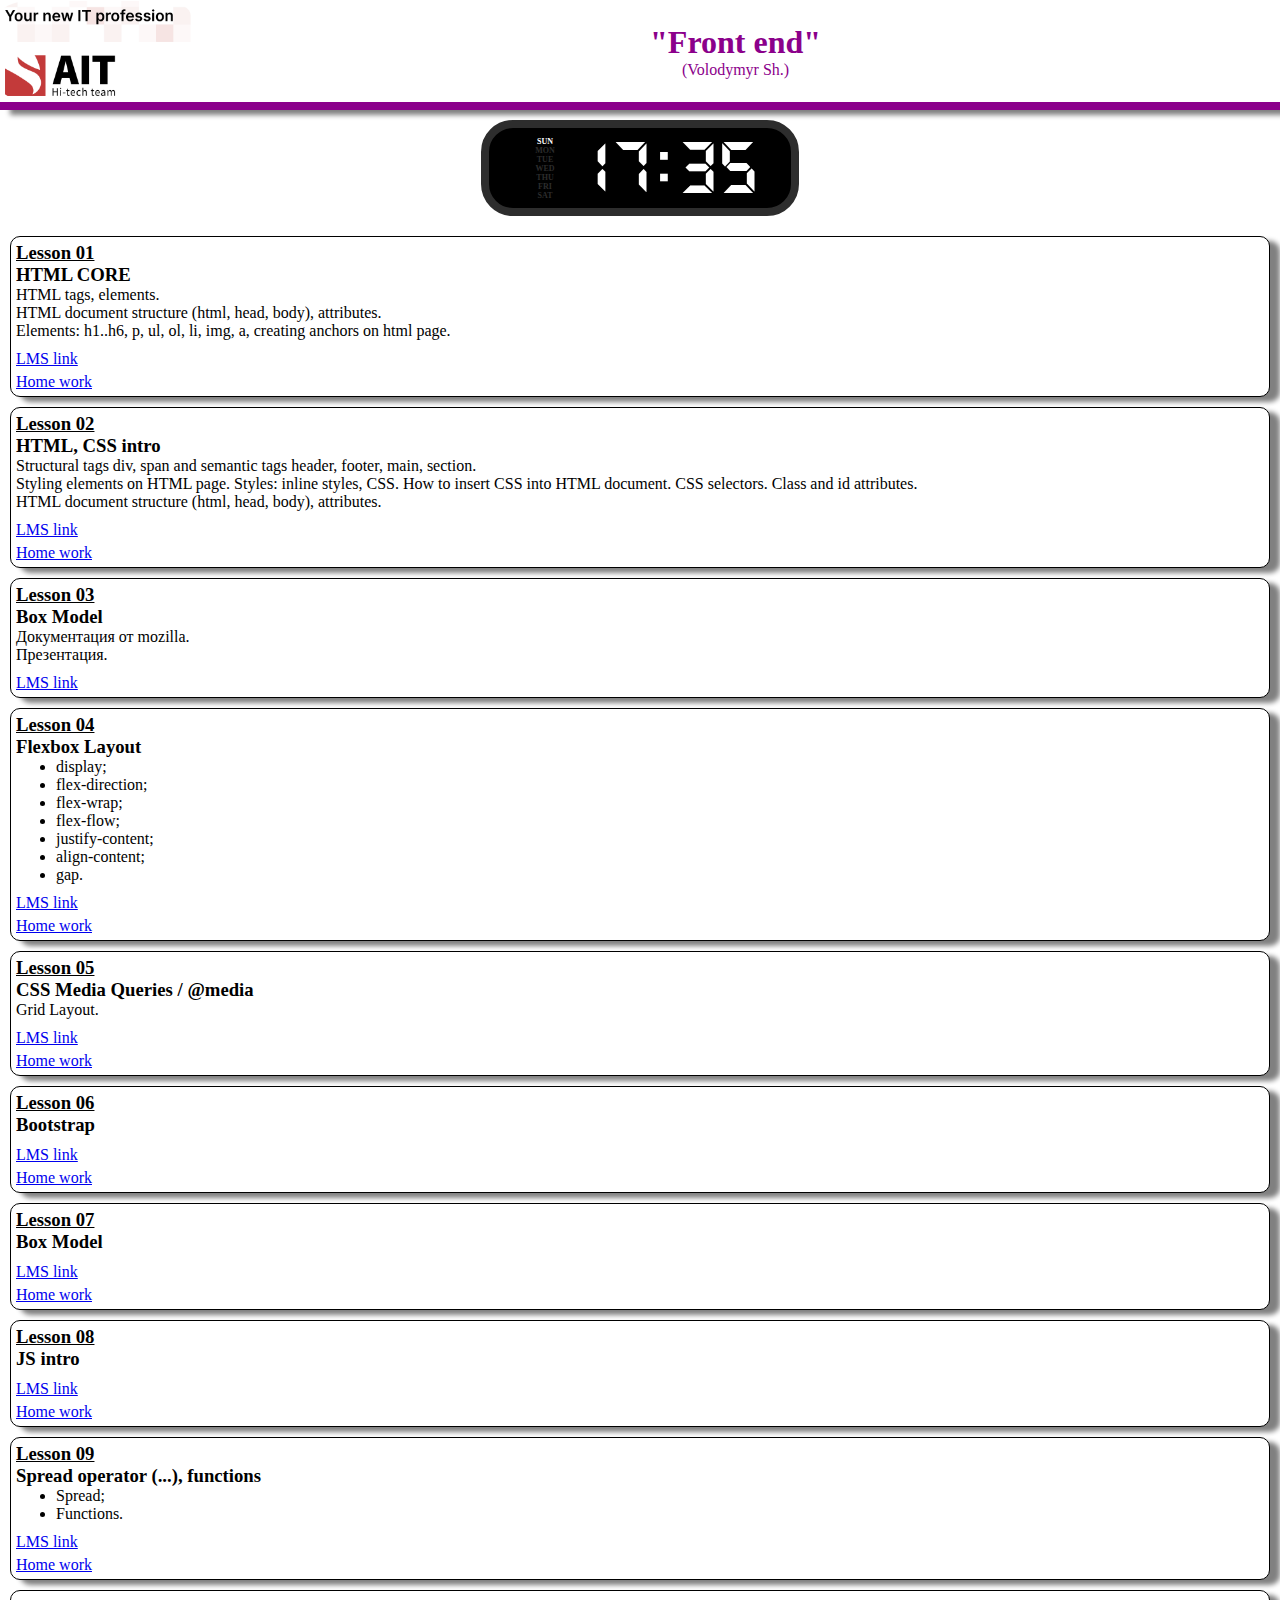
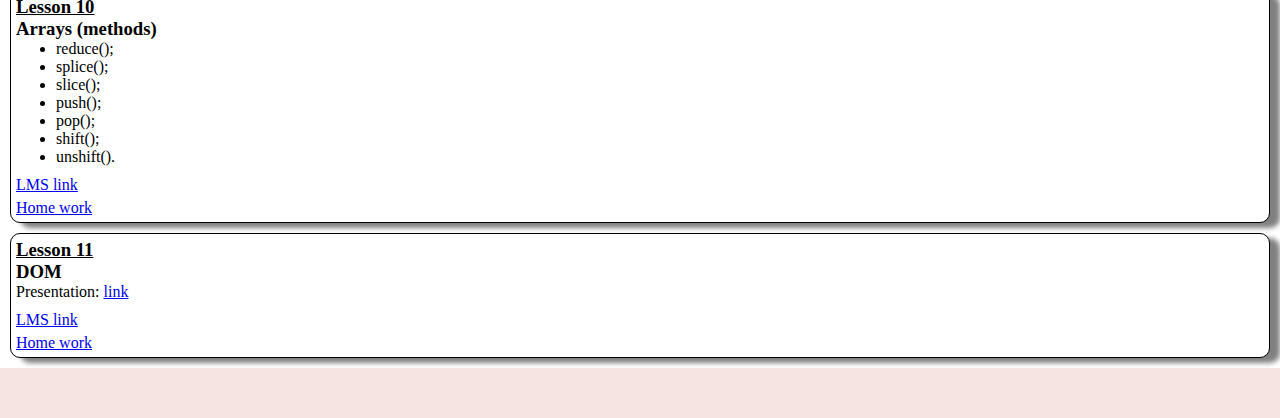
==== index.html @ 3b1a3e3a "add digital clock" ====
<!DOCTYPE html>
<html lang="en">
  <head>
    <meta charset="UTF-8" />
    <meta name="viewport" content="width=device-width, initial-scale=1.0" />
    
    <link href="https://fonts.googleapis.com/icon?family=Material+Icons" rel="stylesheet">

    <script defer src="index.js"></script>
    <link rel="stylesheet" href="style.css" />

    <link rel="icon" href="images/my_logo_circle_favicon.ico" type="image/x-icon">

    <title>Front End</title>
  </head>
  <body>
    <header class="header">
      <img src="images/ait_banner.png" alt="AIT_school_(logo)" class="bannerHeader" />
      <div class="textHeader">
        <h1>"Front end"</h1>
        <p>(Volodymyr Sh.)</p>
      </div>

      <!-- <div class="square"></div> -->

      <!-- <div class="container">
        <input placeholder="Search">
        <button>
          <i class="material-icons">search</i>
        </button>
      </div> -->


    </header>
    <!-- Digital Clock v3 -->
    <div class="digital-clock">
      <div class="week">
        <div class="active">SUN</div>
        <div>MON</div>
        <div>TUE</div>
        <div>WED</div>
        <div>THU</div>
        <div>FRI</div>
        <div>SAT</div>
      </div>
      <div class="time">
        <div class="hour">12</div>
        <div class="dot">:</div>
        <div class="min">05</div>
      </div>
    </div>
    <!--END: Digital Clock v3  -->

    <main class="main">

      <div class="lesson">
        <h3 class="label">Lesson 01</h3>
        <h3 class="title">HTML CORE</h3>
        <p class="theory">
          HTML tags, elements. <br />
          HTML document structure (html, head, body), attributes. <br />
          Elements: h1..h6, p, ul, ol, li, img, a, creating anchors on html
          page.
        </p>

        <div class="links">
          <a
            href="https://lms.ait-tr.de/#/group/cohort35/module/front_end/lesson/lesson_01"
            target="_blank"
            class="lms"
            >LMS link</a
          >
          <a href="home_work_01/resume.html"
          target="_blank" 
          class="homeWork">Home work</a>
        </div>
      </div>

      <div class="lesson">
        <h3 class="label">Lesson 02</h3>
        <h3 class="title">HTML, CSS intro</h3>
        <p class="theory">
            Structural tags div, span and semantic tags header, footer, main, section. <br />
            Styling elements on HTML page. Styles: inline styles, CSS. How to insert CSS into HTML document. CSS selectors. Class and id attributes. <br>
            HTML document structure (html, head, body), attributes.
        </p>

        <div class="links">
          <a
            href="https://lms.ait-tr.de/#/group/cohort35/module/front_end/lesson/lesson_02"
            target="_blank"
            class="lms"
            >LMS link</a
          >
          <a href="home_work_02/index.html"
          target="_blank" 
          class="homeWork">Home work</a>
        </div>
      </div>


      <div class="lesson">
        <h3 class="label">Lesson 03</h3>
        <h3 class="title">Box Model</h3>
        <p class="theory">
            Документация от mozilla. <br>
            Презентация.
        </p>

        <div class="links">
          <a
            href="https://lms.ait-tr.de/#/group/cohort35/module/front_end/lesson/lesson_03"
            target="_blank"
            class="lms"
            >LMS link</a
          >
          <!-- <a href=""
          target="_blank" 
          class="homeWork">Home work</a> -->
        </div>
      </div>


      <div class="lesson">
        <h3 class="label">Lesson 04</h3>
        <h3 class="title">Flexbox Layout</h3>
        <p class="theory">
            <ul>
                <li>display;</li>
                <li>flex-direction;</li>
                <li>flex-wrap;</li>
                <li>flex-flow;</li>
                <li>justify-content;</li>
                <li>align-content;</li>
                <li>gap.</li>
            </ul>
        </p>

        <div class="links">
          <a
            href="https://lms.ait-tr.de/#/group/cohort35/module/front_end/lesson/lesson_04"
            target="_blank"
            class="lms"
            >LMS link</a
          >
          <a href="home_work_04/index.html"
          target="_blank" 
          class="homeWork">Home work</a>
        </div>
      </div>

      <div class="lesson">
        <h3 class="label">Lesson 05</h3>
        <h3 class="title">CSS Media Queries / @media</h3>
        <p class="theory">
            Grid Layout.
        </p>

        <div class="links">
          <a
            href="https://lms.ait-tr.de/#/group/cohort35/module/front_end/lesson/lesson_05"
            target="_blank"
            class="lms"
            >LMS link</a
          >
          <a href="home_work_05/index.html"
          target="_blank" 
          class="homeWork">Home work</a>
        </div>
      </div>

      <div class="lesson">
        <h3 class="label">Lesson 06</h3>
        <h3 class="title">Bootstrap</h3>
        <p class="theory">
           
        </p>

        <div class="links">
          <a
            href="https://lms.ait-tr.de/#/group/cohort35/module/front_end/lesson/lesson_06"
            target="_blank"
            class="lms"
            >LMS link</a
          >
          <a href="home_work_06/index.html"
          target="_blank" 
          class="homeWork">Home work</a>
        </div>
      </div>

      <div class="lesson">
        <h3 class="label">Lesson 07</h3>
        <h3 class="title">Box Model</h3>
        <p class="theory">
           
        </p>

        <div class="links">
          <a
            href="https://lms.ait-tr.de/#/group/cohort35/module/front_end/lesson/lesson_07"
            target="_blank"
            class="lms"
            >LMS link</a
          >
          <a href="home_work_07/index.html"
          target="_blank" 
          class="homeWork">Home work</a>
        </div>
      </div>

      <div class="lesson">
        <h3 class="label">Lesson 08</h3>
        <h3 class="title">JS intro</h3>
        <p class="theory">
           
        </p>

        <div class="links">
          <a
            href="https://lms.ait-tr.de/#/group/cohort35/module/front_end/lesson/lesson_08"
            target="_blank"
            class="lms"
            >LMS link</a
          >
          <a href="home_work_08/index.js"
          target="_blank" 
          class="homeWork">Home work</a>
        </div>
      </div>

      <div class="lesson">
        <h3 class="label">Lesson 09</h3>
        <h3 class="title">Spread operator (...), functions</h3>
        <p class="theory">
           <ul>
            <li>Spread;</li>
            <li>Functions.</li>
           </ul>
        </p>

        <div class="links">
          <a
            href="https://lms.ait-tr.de/#/group/cohort35/module/front_end/lesson/lesson_09"
            target="_blank"
            class="lms"
            >LMS link</a
          >
          <a href="home_work_09/index.js"
          target="_blank" 
          class="homeWork">Home work</a>
        </div>
      </div>

      <div class="lesson">
        <h3 class="label">Lesson 10</h3>
        <h3 class="title">Arrays (methods)</h3>
        <p class="theory">
           <ul>
            <li>reduce();</li>
            <li>splice();</li>
            <li>slice();</li>
            <li>push();</li>
            <li>pop();</li>
            <li>shift();</li>
            <li>unshift().</li>
           </ul>
        </p>

        <div class="links">
          <a
            href="https://lms.ait-tr.de/#/group/cohort35/module/front_end/lesson/lesson_10"
            target="_blank"
            class="lms"
            >LMS link</a
          >
          <a href="home_work_10/index.js"
          target="_blank" 
          class="homeWork">Home work</a>
        </div>
      </div>

      <div class="lesson">
        <h3 class="label">Lesson 11</h3>
        <h3 class="title">DOM</h3>
        <p class="theory">
          Presentation: <a href="https://github.com/ait-tr/cohort24/blob/main/front_end/lesson_07/js-dom.pdf" target="_blank">link</a> 
        </p>

        <div class="links">
          <a
            href="https://lms.ait-tr.de/#/lessons/group/cohort35/module/front_end/lesson/lesson_11"
            target="_blank"
            class="lms"
            >LMS link</a
          >
          <a href="home_work_11/index.html"
          target="_blank" 
          class="homeWork">Home work</a>
        </div>
      </div>


    </main>



    <footer class="footer"></footer>
  </body>
</html>
---- style.css ----
* {
  margin: 0px;
  box-sizing: border-box;
}

body {
  display: flex;
  flex-direction: column;
  min-height: 100vh;
}

.header {
  width: 100%;
  height: 110px;
  border-bottom: 0.5rem solid #8b008b;

  display: flex;
  align-items: center;

  box-shadow: 10px 5px 5px gray;
}

.bannerHeader {
  height: 100px;
  border-radius: 15%;
}

.textHeader {
  color: #8b008b;
  text-align: center;
  width: 100%;
  justify-content: center;
}

.main {
  flex: 100%;
}

.label {
  text-decoration: underline;
}

.lesson {
  min-height: 10px;
  margin: 10px;
  padding: 5px;

  border: 1px solid black;
  border-radius: 10px;
  box-shadow: 10px 5px 5px gray;

  background-color: white;
}

.lesson:hover {
  transform-origin: left top;
  transform: scale(1.3);
  width: 75%;
  transition: transform 0.5s ease-in-out;
}

.links {
  display: flex;
  flex-direction: column;
  gap: 5px;

  width: fit-content;
  margin-top: 10px;
}

.footer {
  width: 100%;
  height: 50px;
  background-color: #f6e4e3;
  /* background-color: rgb(0, 254, 153); */
}

.container {
  /* background: #2f3640; */
  padding: 10px;
  border-radius: 50px;
  display: flex;
}

input {
  background: none;
  border: none;
  transition: 0.4s;
  width: 0px;
}

button {
  width: 40px;
  height: 40px;
  border-radius: 50%;
  /* background: #39ff14; */
  /* color: white; */

  box-shadow: 0px 0px 10px #39ff14 inset;

  border: 2px solid #39ff14;
}

.container:hover input {
  width: 240px;
  border: solid #39ff14 0.5px;
  box-shadow: 0px 0px 3px #39ff14, 0px 0px 3px #39ff14 inset;
}

.container:hover button {
  background: #8b008b;
  box-shadow: 0px 0px 10px #39ff14;
  color: white;
}

.square {
  box-shadow: 0px 0px 10px #8bf711, 0px 0px 10px #8bf711 inset;

  border: 2px solid #8bf711;
  height: 100px;
  width: 100px;
}

/*  Digital Clock v3*/

@font-face {
  font-family: "FX_LED";
  src: url("fonts/FX_LED.TTF");
}

@font-face {
  font-family: "Hack";
  src: url("fonts/Hack-Bold.ttf");
}

.digital-clock {
  background-color: #000;
  color: #fff;
  display: flex;
  border-radius: 2rem;
  user-select: none;
  padding: 0 2rem;
  border: 0.5rem solid #2d2d2d;
  width:fit-content;
  margin: 10px auto;

}

.week {
  display: flex;
  flex-direction: column;
  justify-content: center;
  align-items: center;
  width: 3rem;
  color: #2d2d2d;
  font-weight: bold;
  font-family: "Hanck";
  font-size: 0.5rem;
}

.week .active {
  color: white;
}

.time {
  font-family: "FX_LED";
}

.hour, 
.min,
.dot {
  display: inline-block;
  font-size: 5rem;
}

.min {
  display: math;
}

.invsible {
  visibility: hidden;
}

/* END: Digital Clock v3 */
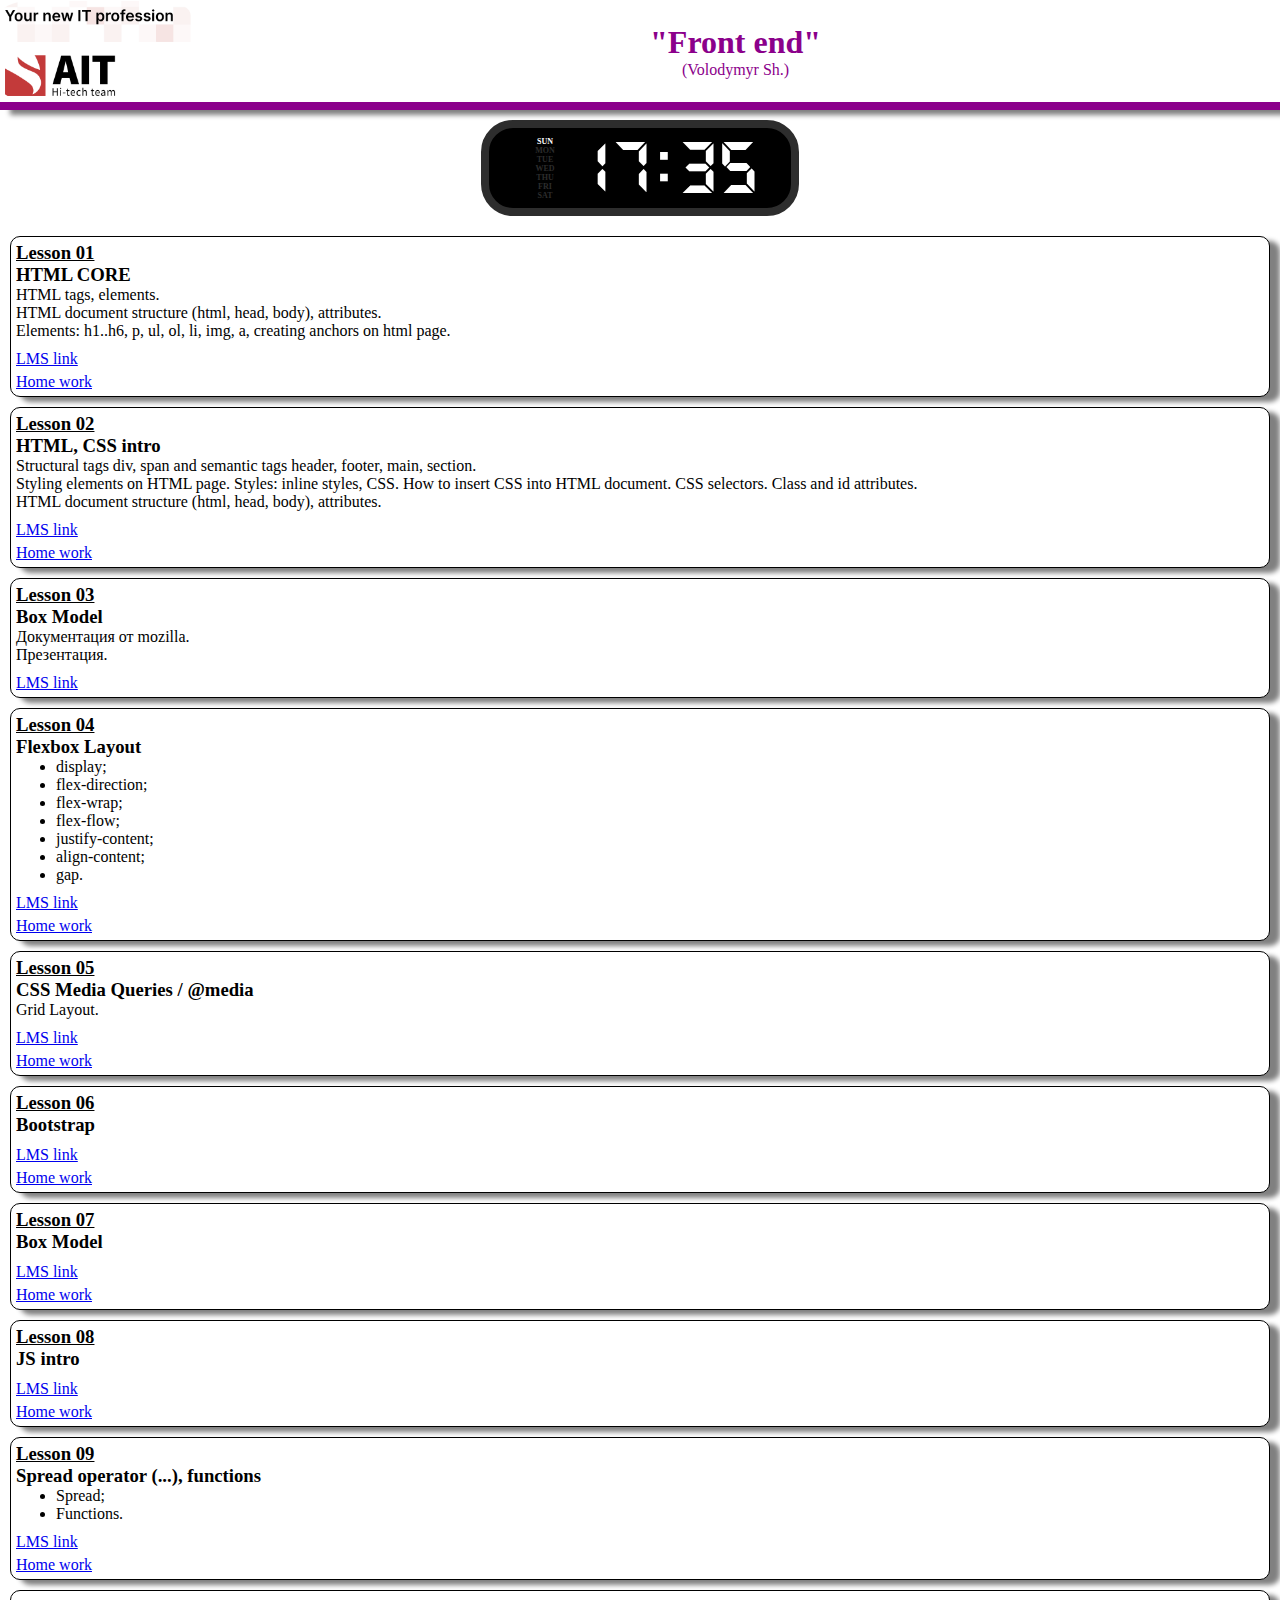
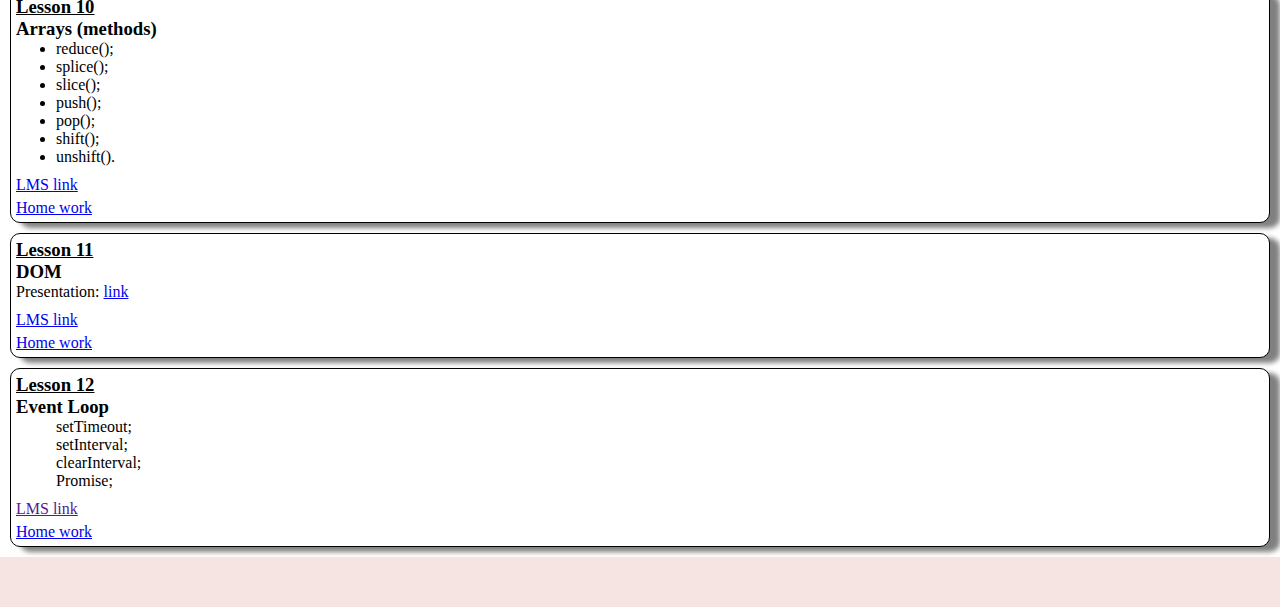
==== commit 8431ca67: "add hw_12" ====
--- a/index.html
+++ b/index.html
@@ -301,6 +301,52 @@
       </div>
 
 
+      <div class="lesson">
+        <h3 class="label">Lesson 12</h3>
+        <h3 class="title">Event Loop</h3>
+        <p class="theory">
+          <ul class="li">setTimeout;</ul>
+          <ul class="li">setInterval;</ul>
+          <ul class="li">clearInterval;</ul>
+          <ul class="li">Promise;</ul>
+        </p>
+
+        <div class="links">
+          <a
+            href=""
+            target="_blank"
+            class="lms"
+            >LMS link</a href="https://lms.ait-tr.de/#/lessons/group/cohort35/module/front_end/lesson/lesson_12"
+          >
+          <a href="home_work_12/index.js"
+          target="_blank" 
+          class="homeWork">Home work</a>
+        </div>
+      </div>
+
+
+      <!-- <div class="lesson">
+        <h3 class="label">Lesson __</h3>
+        <h3 class="title">_____</h3>
+        <p class="theory">
+
+        </p>
+
+        <div class="links">
+          <a
+            href=""
+            target="_blank"
+            class="lms"
+            >LMS link</a
+          >
+          <a href=""
+          target="_blank" 
+          class="homeWork">Home work</a>
+        </div>
+      </div> -->
+
+
+
     </main>
 
 
--- a/style.css
+++ b/style.css
@@ -121,8 +121,9 @@
   width: 100px;
 }
 
+
+
 /*  Digital Clock v3*/
-
 @font-face {
   font-family: "FX_LED";
   src: url("fonts/FX_LED.TTF");
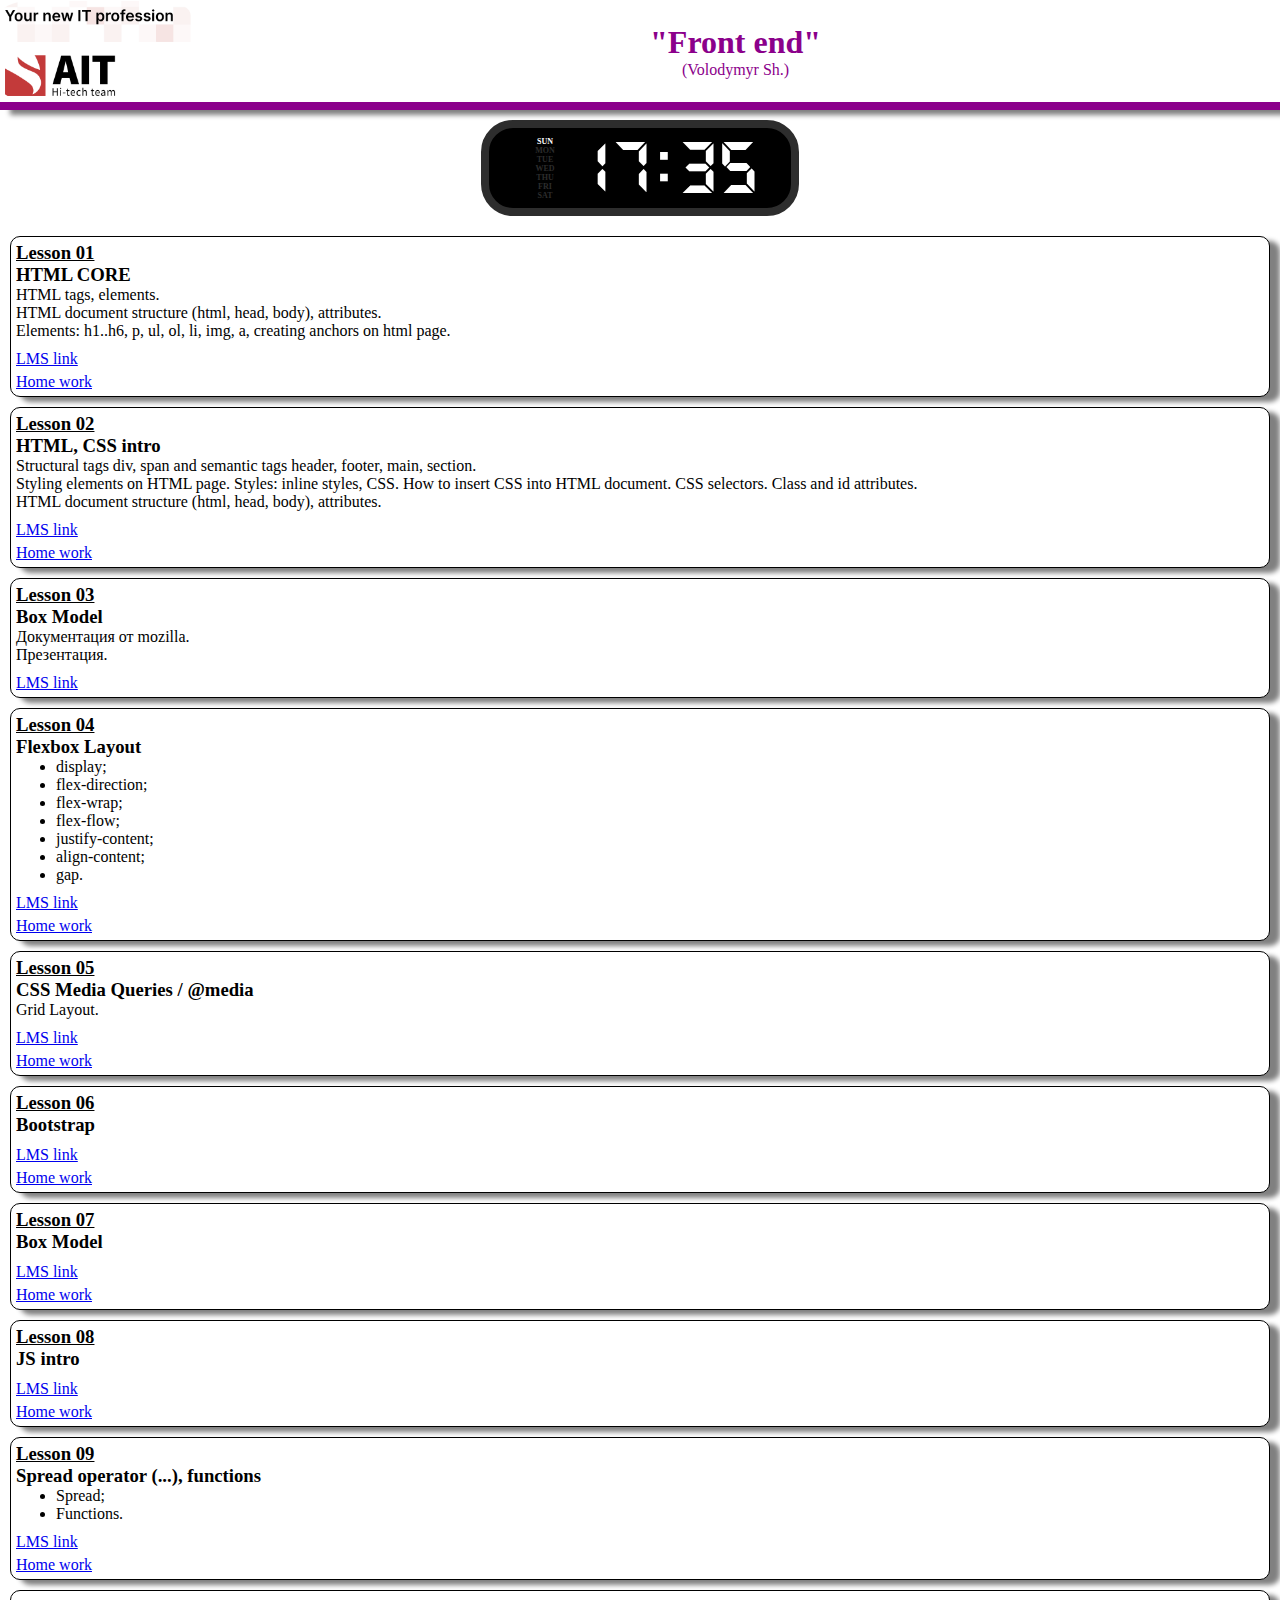
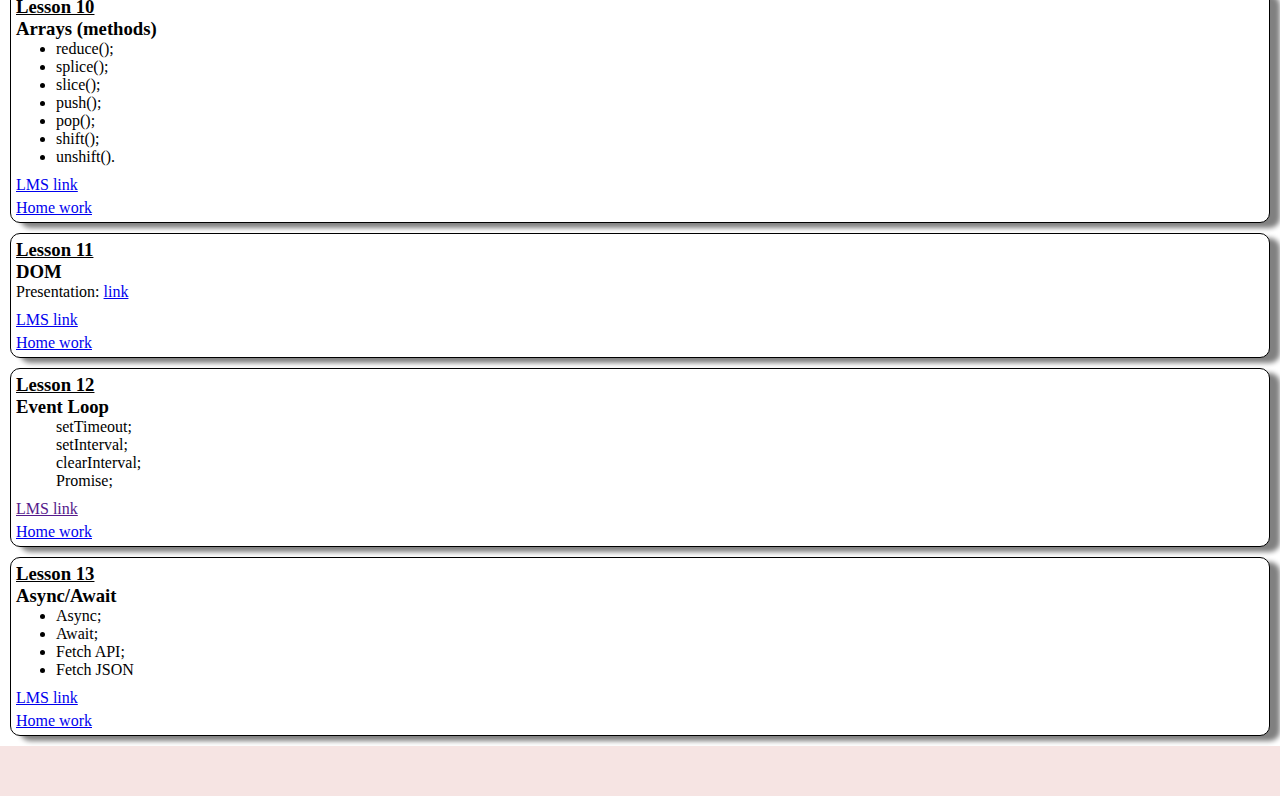
==== commit c3b7ba3a: "add hw_13" ====
--- a/index.html
+++ b/index.html
@@ -325,6 +325,33 @@
       </div>
 
 
+      <div class="lesson">
+        <h3 class="label">Lesson 13</h3>
+        <h3 class="title">Async/Await</h3>
+        <p class="theory">
+          <ul>
+            <li>Async;</li>
+            <li>Await;</li>
+            <li>Fetch API;</li>
+            <li>Fetch JSON</li>
+          </ul>
+        </p>
+
+        <div class="links">
+          <a
+            href="https://lms.ait-tr.de/#/lessons/group/cohort35/module/front_end/lesson/lesson_13"
+            target="_blank"
+            class="lms"
+            >LMS link</a
+          >
+          <a href="home_work_13/index.html"
+          target="_blank" 
+          class="homeWork">Home work</a>
+        </div>
+      </div>
+
+
+
       <!-- <div class="lesson">
         <h3 class="label">Lesson __</h3>
         <h3 class="title">_____</h3>
--- a/style.css
+++ b/style.css
@@ -75,6 +75,8 @@
   /* background-color: rgb(0, 254, 153); */
 }
 
+/* Search  */
+
 .container {
   /* background: #2f3640; */
   padding: 10px;
@@ -112,6 +114,8 @@
   box-shadow: 0px 0px 10px #39ff14;
   color: white;
 }
+
+/* END Search */
 
 .square {
   box-shadow: 0px 0px 10px #8bf711, 0px 0px 10px #8bf711 inset;
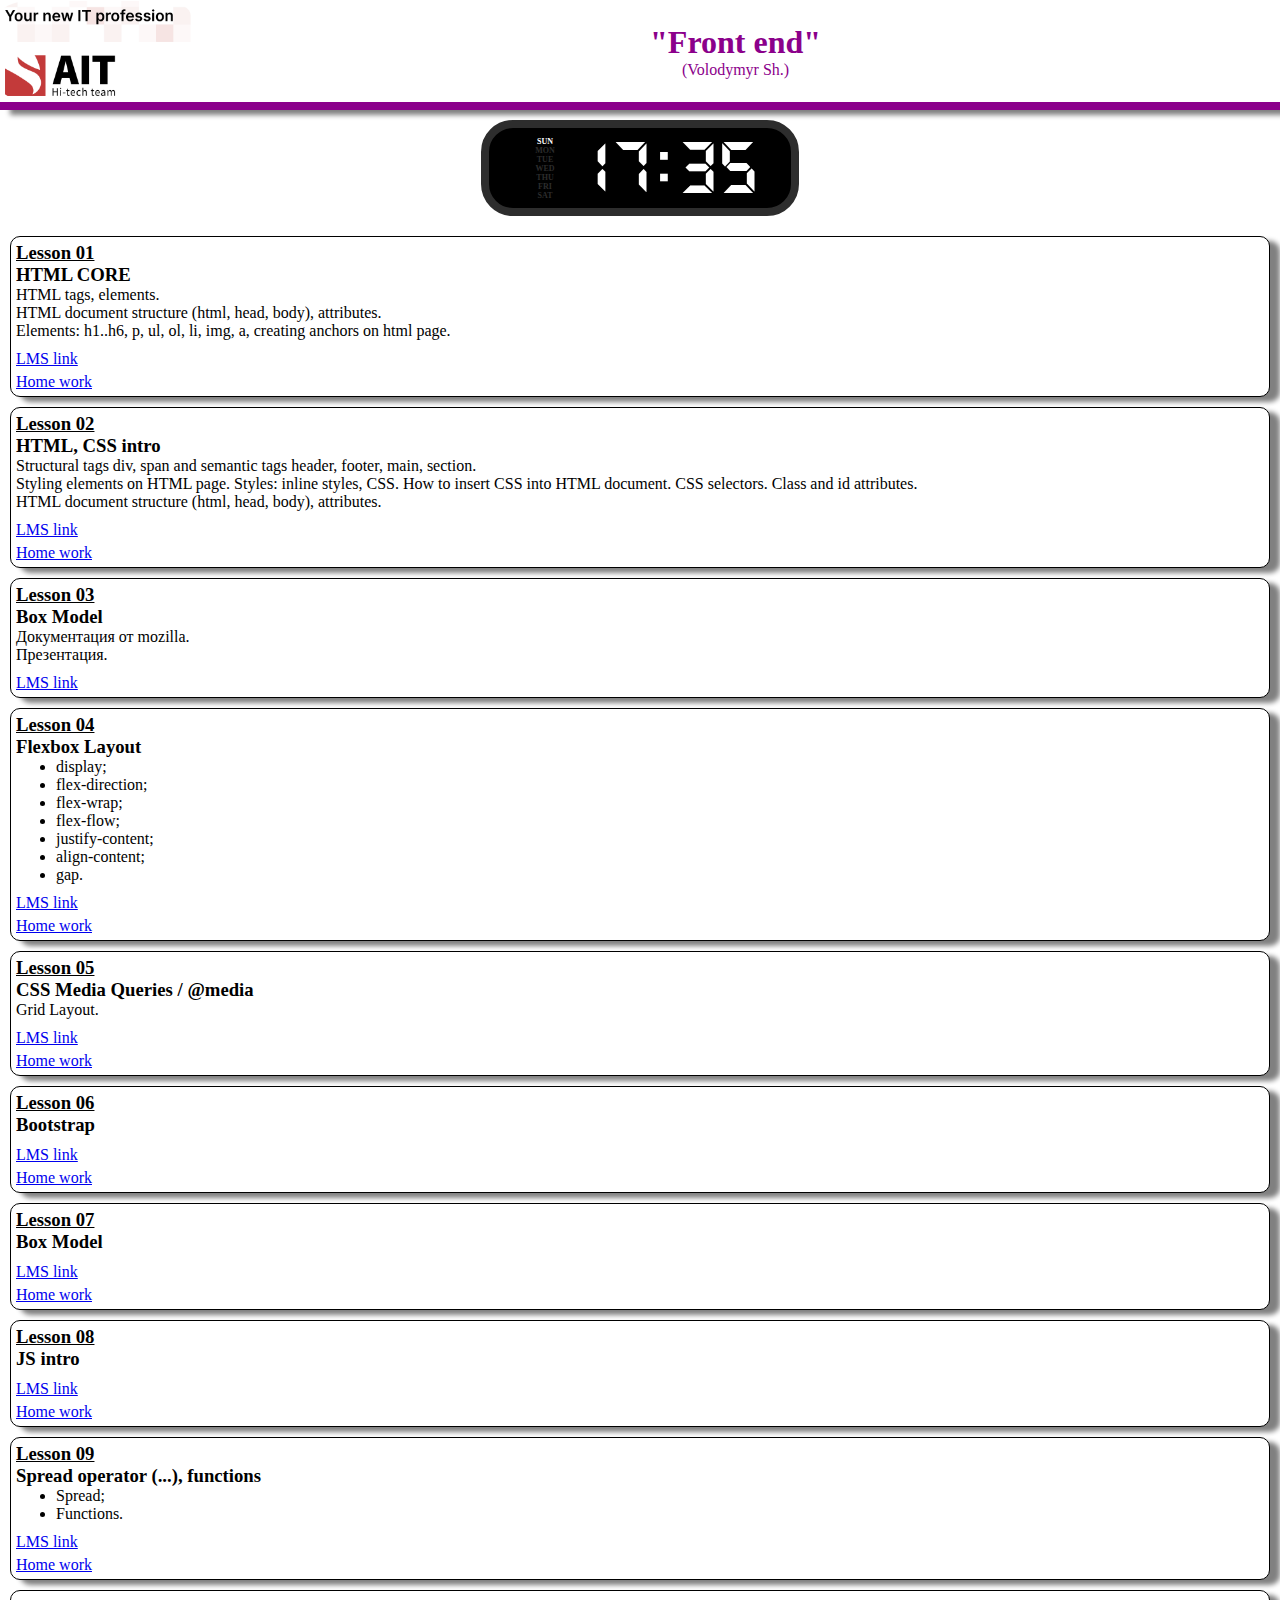
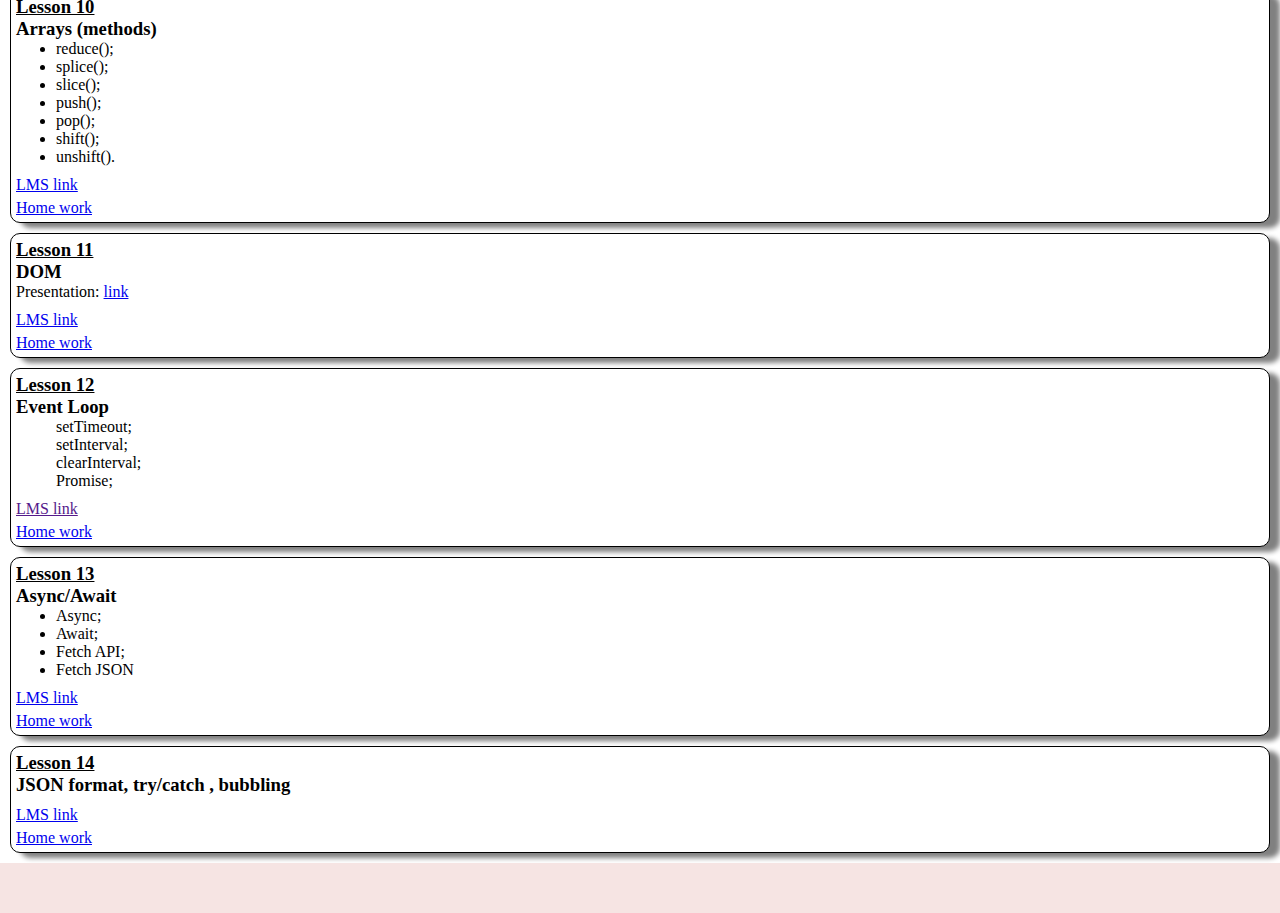
==== commit 65a991c8: "add hw_14" ====
--- a/index.html
+++ b/index.html
@@ -352,6 +352,26 @@
 
 
 
+      <div class="lesson">
+        <h3 class="label">Lesson 14</h3>
+        <h3 class="title">JSON format, try/catch , bubbling</h3>
+        <p class="theory">
+
+        </p>
+
+        <div class="links">
+          <a
+            href="https://lms.ait-tr.de/#/lessons/group/cohort35/module/front_end/lesson/lesson_14"
+            target="_blank"
+            class="lms"
+            >LMS link</a
+          >
+          <a href="home_work_14/index.html"
+          target="_blank" 
+          class="homeWork">Home work</a>
+        </div>
+      </div>
+
       <!-- <div class="lesson">
         <h3 class="label">Lesson __</h3>
         <h3 class="title">_____</h3>
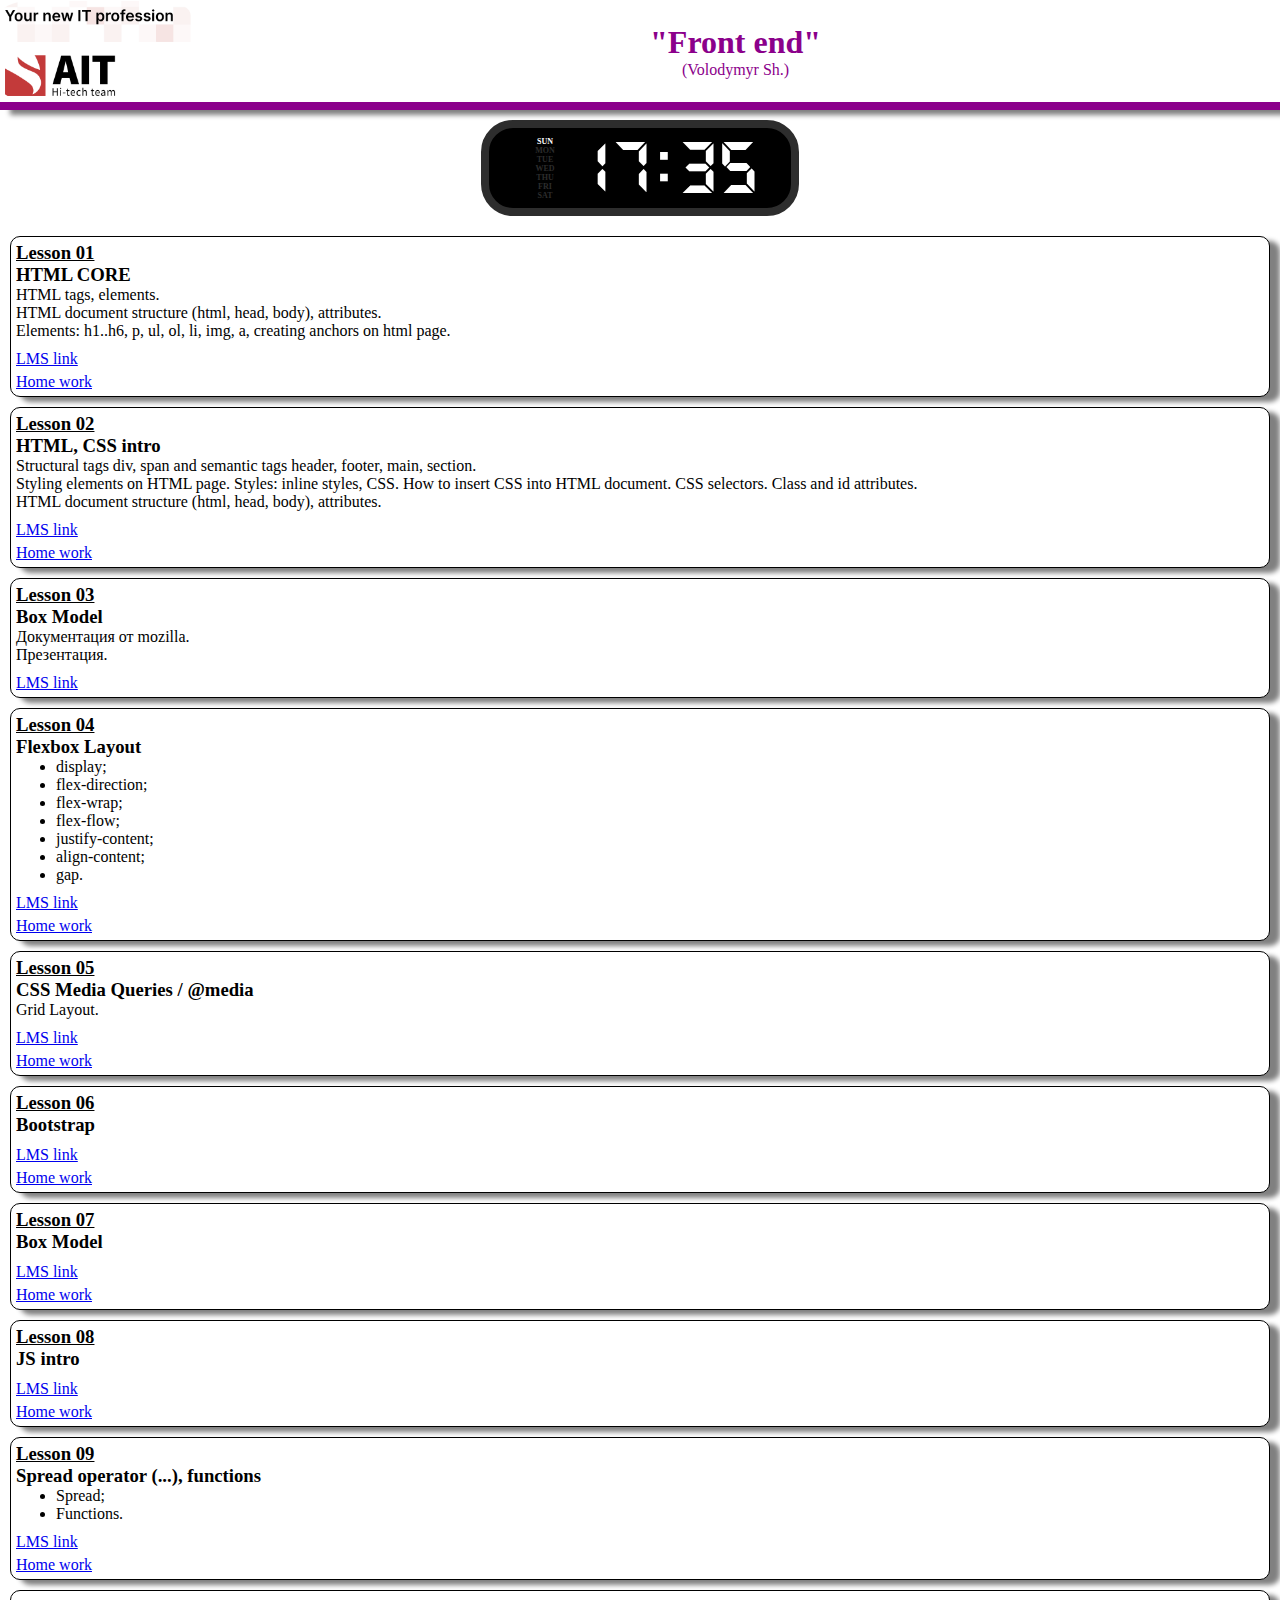
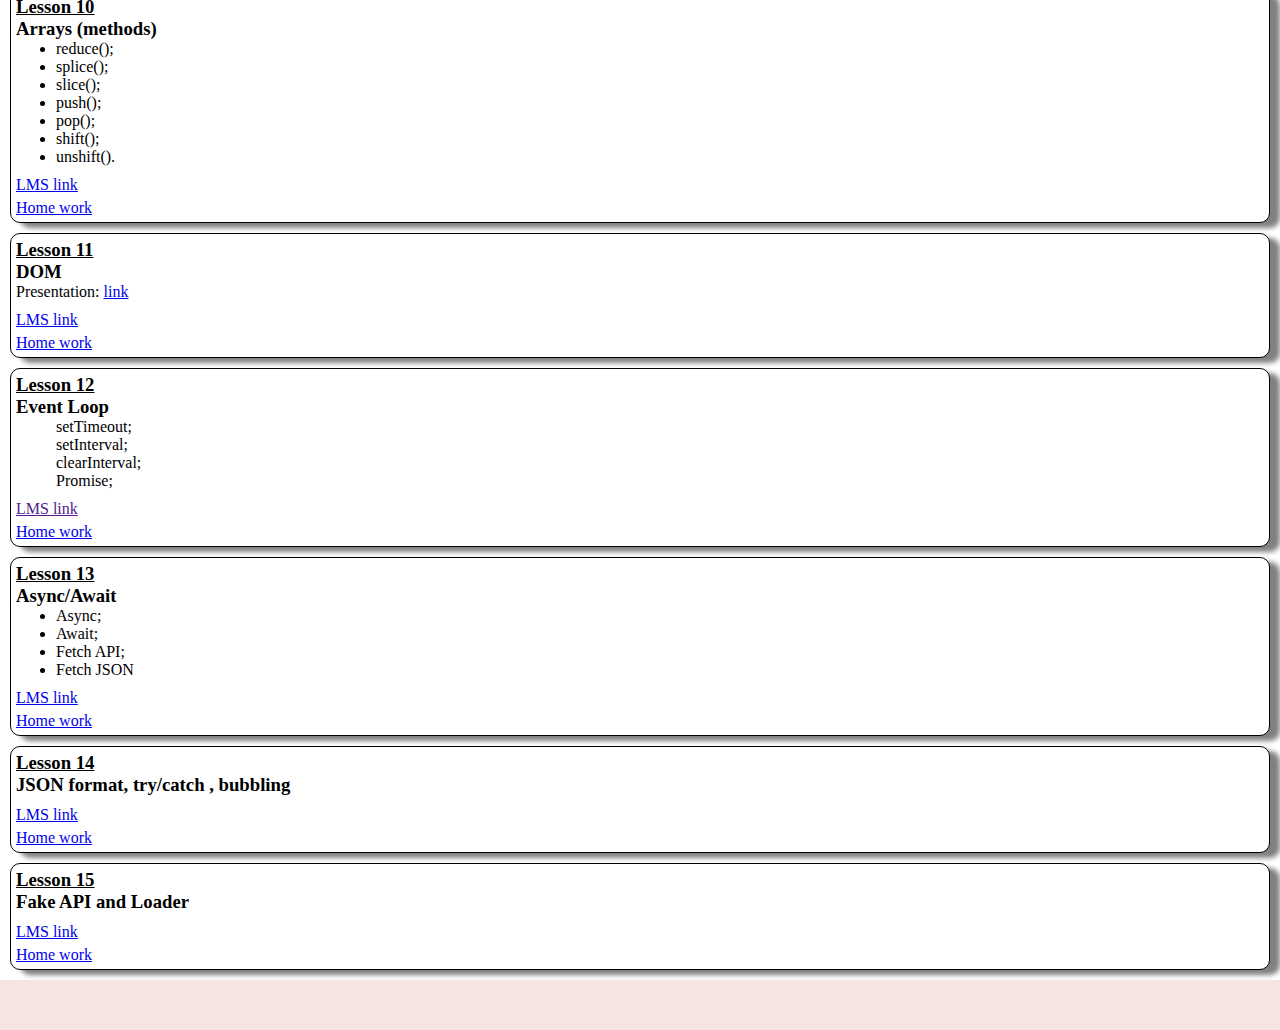
==== commit 2629f0a2: "add hw_15" ====
--- a/index.html
+++ b/index.html
@@ -372,6 +372,26 @@
         </div>
       </div>
 
+      <div class="lesson">
+        <h3 class="label">Lesson 15</h3>
+        <h3 class="title">Fake API and Loader</h3>
+        <p class="theory">
+
+        </p>
+
+        <div class="links">
+          <a
+            href="https://lms.ait-tr.de/#/group/cohort35/module/front_end/lesson/lesson_15"
+            target="_blank"
+            class="lms"
+            >LMS link</a
+          >
+          <a href="home_work_15/index.html"
+          target="_blank" 
+          class="homeWork">Home work</a>
+        </div>
+      </div>
+
       <!-- <div class="lesson">
         <h3 class="label">Lesson __</h3>
         <h3 class="title">_____</h3>
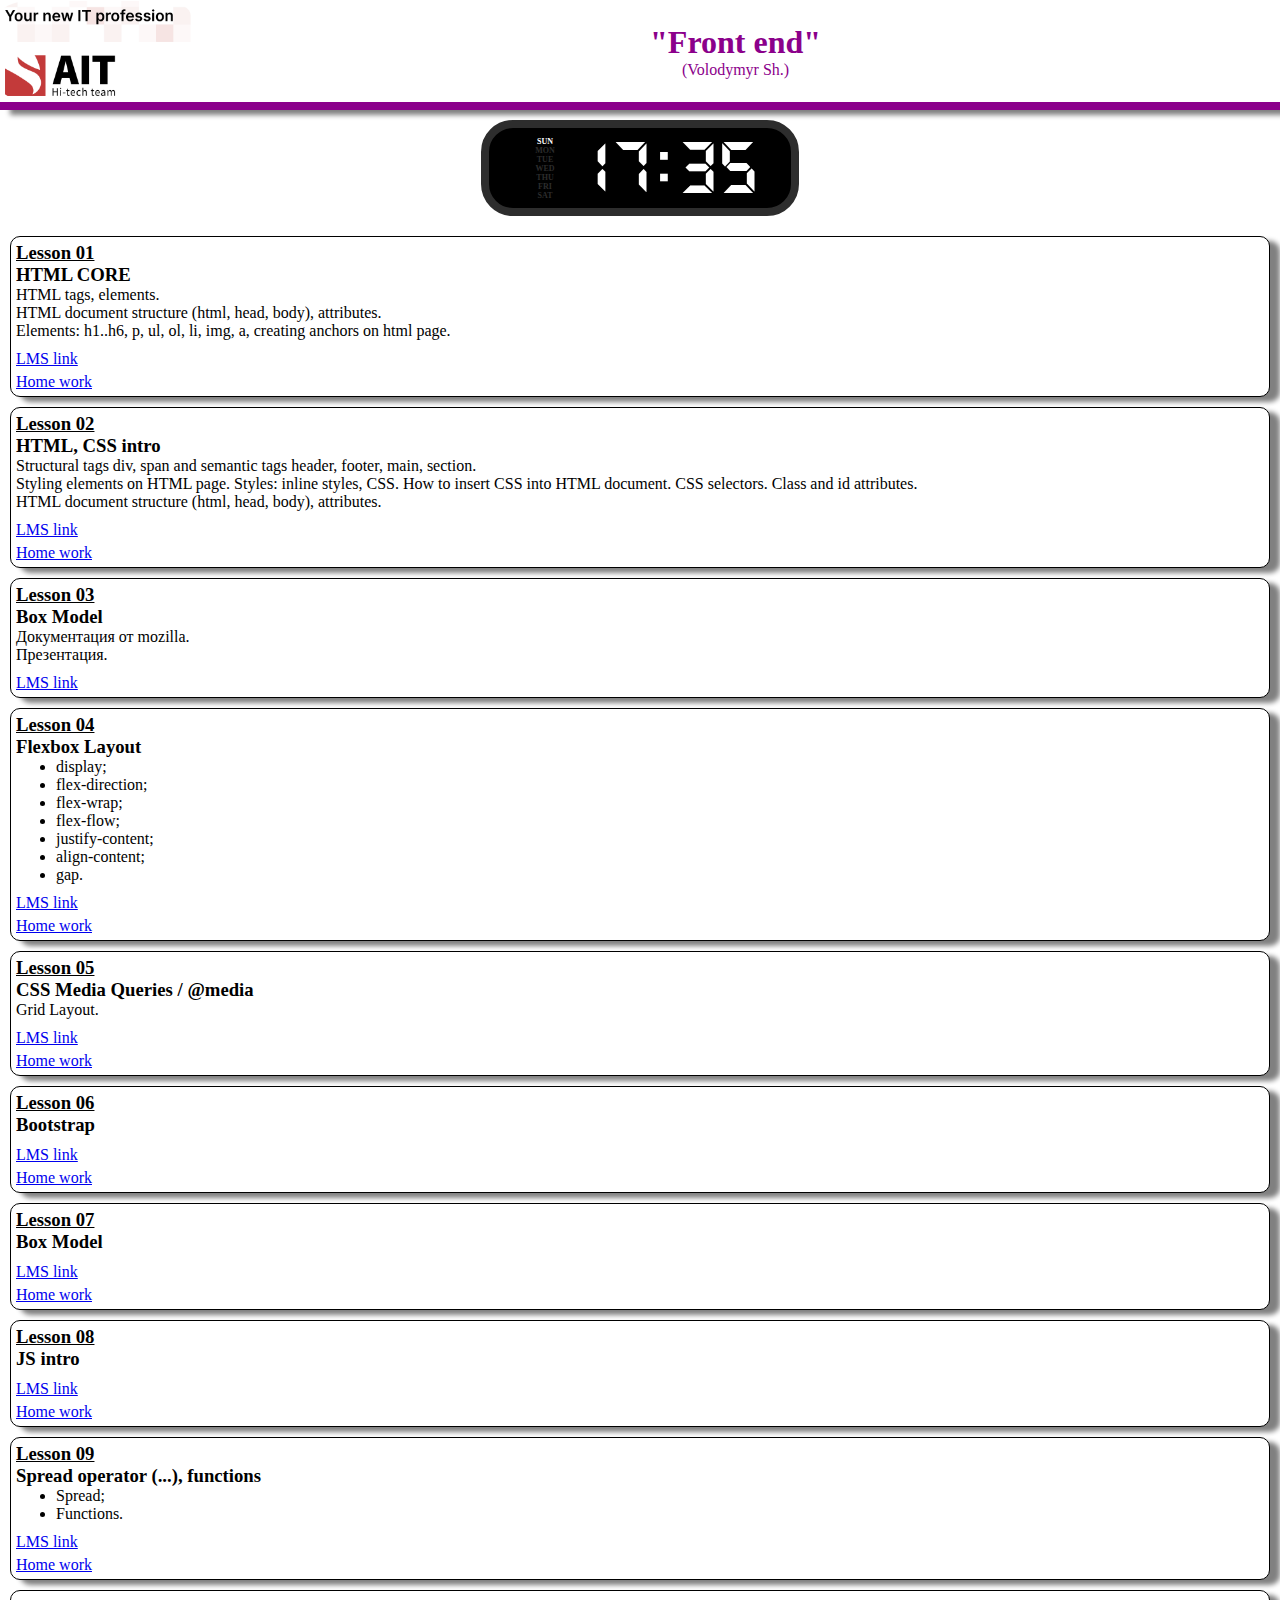
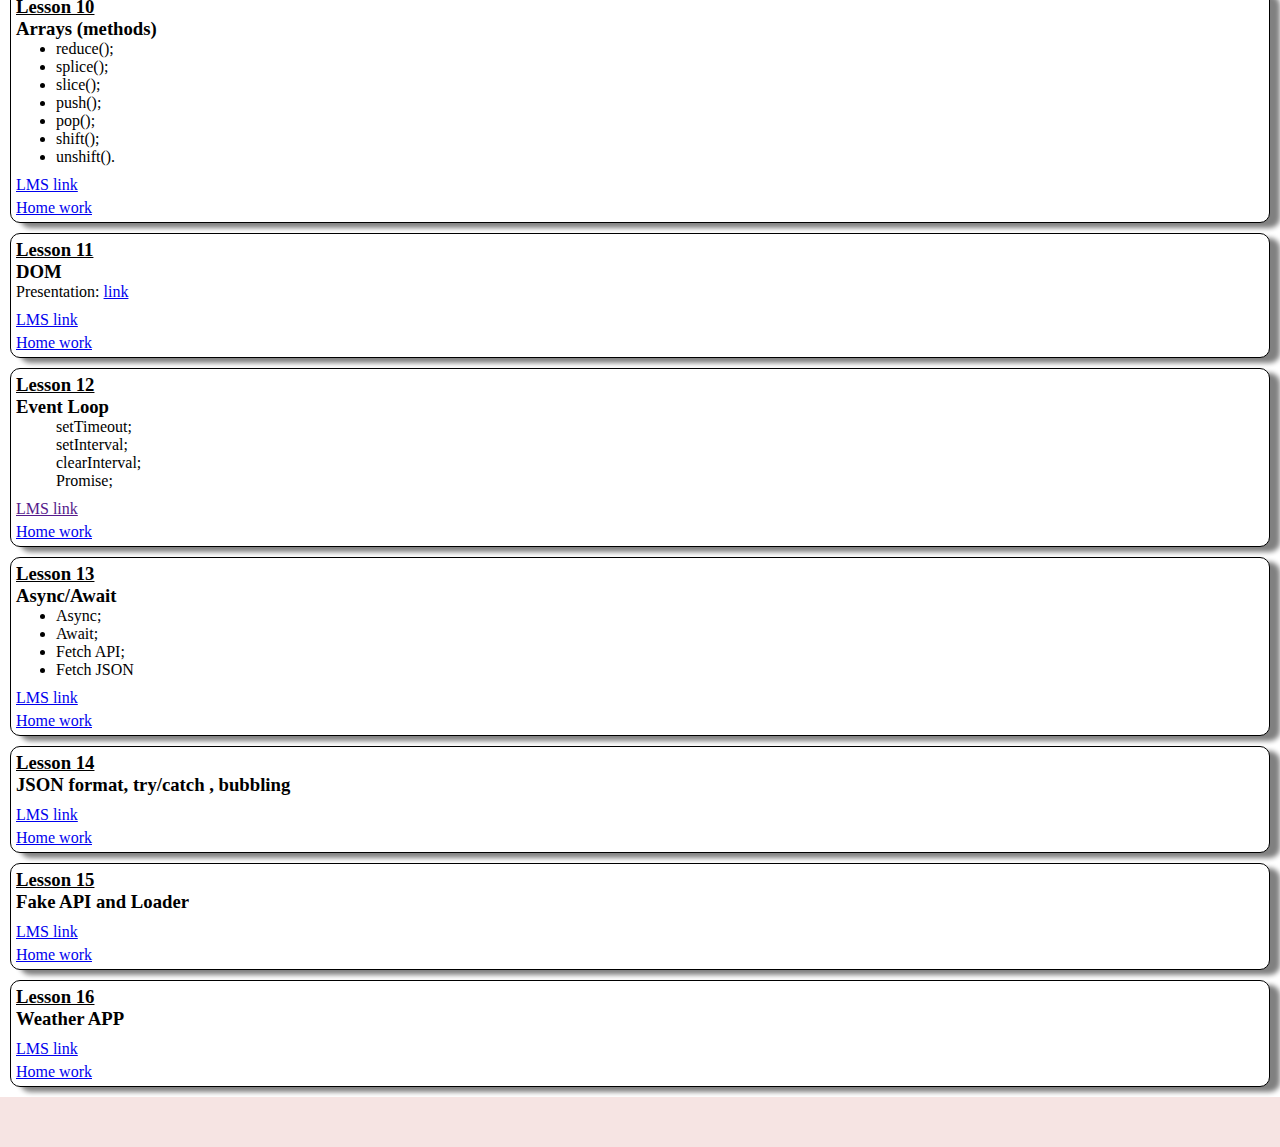
==== commit 20bf698f: "add hw_16" ====
--- a/index.html
+++ b/index.html
@@ -392,6 +392,28 @@
         </div>
       </div>
 
+
+            <div class="lesson">
+        <h3 class="label">Lesson 16</h3>
+        <h3 class="title">Weather APP</h3>
+        <p class="theory">
+
+        </p>
+
+        <div class="links">
+          <a
+            href="https://lms.ait-tr.de/#/group/cohort35/module/front_end/lesson/lesson_16"
+            target="_blank"
+            class="lms"
+            >LMS link</a
+          >
+          <a href="home_work_16/index.html"
+          target="_blank" 
+          class="homeWork">Home work</a>
+        </div>
+      </div>
+
+
       <!-- <div class="lesson">
         <h3 class="label">Lesson __</h3>
         <h3 class="title">_____</h3>
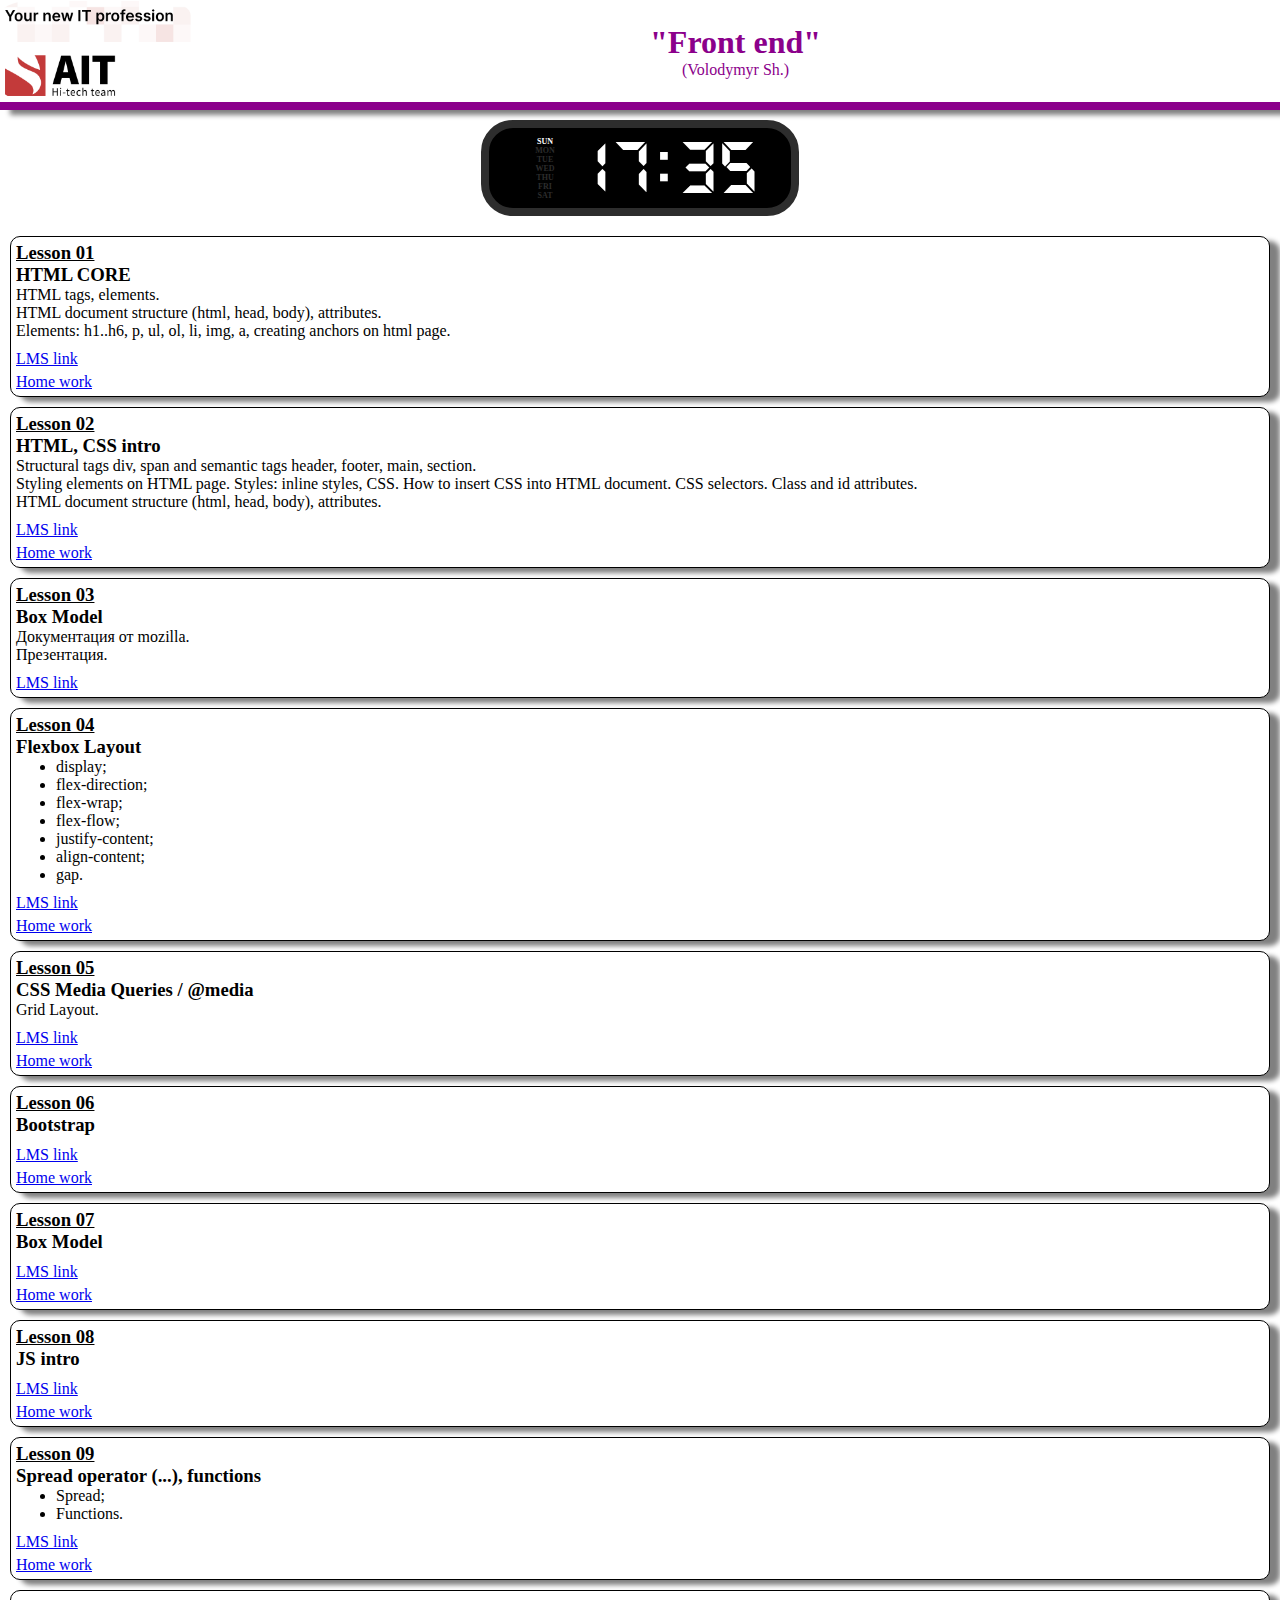
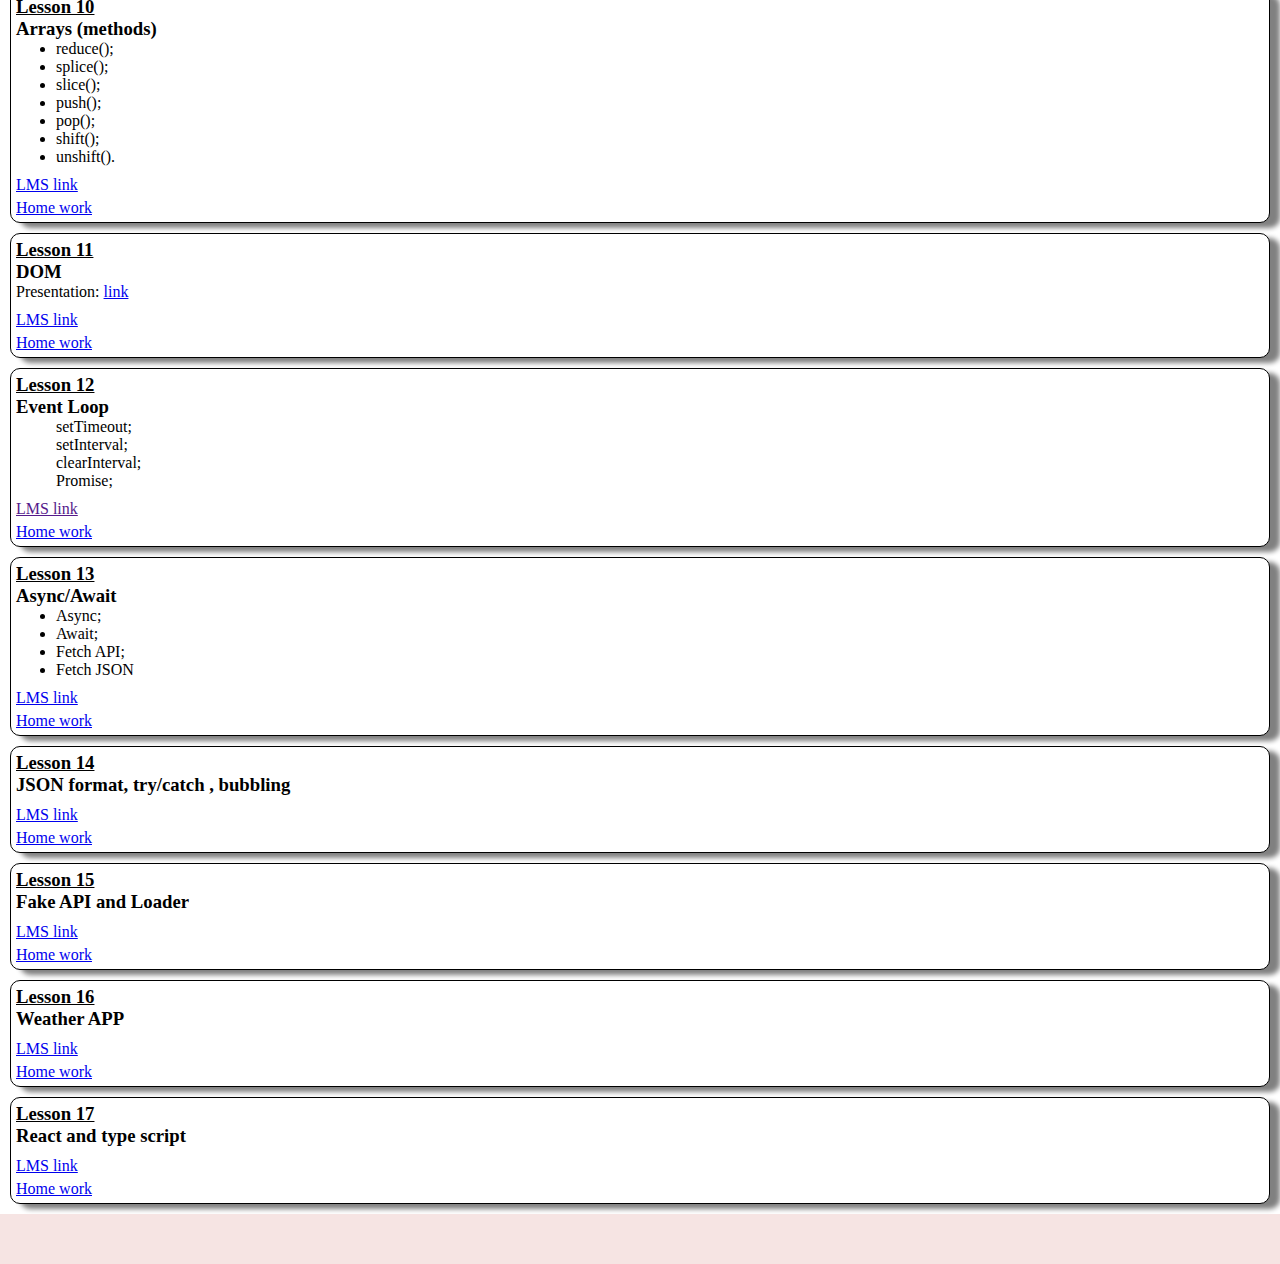
==== commit fb4c518f: "add hw_17" ====
--- a/index.html
+++ b/index.html
@@ -414,6 +414,27 @@
       </div>
 
 
+      <div class="lesson">
+        <h3 class="label">Lesson 17</h3>
+        <h3 class="title">React and type script</h3>
+        <p class="theory">
+
+        </p>
+
+        <div class="links">
+          <a
+            href="https://lms.ait-tr.de/#/lessons/group/cohort35/module/front_end/lesson/lesson_17"
+            target="_blank"
+            class="lms"
+            >LMS link</a
+          >
+          <a href="home_work_17/airplane.ts"
+          target="_blank" 
+          class="homeWork">Home work</a>
+        </div>
+      </div>
+
+
       <!-- <div class="lesson">
         <h3 class="label">Lesson __</h3>
         <h3 class="title">_____</h3>
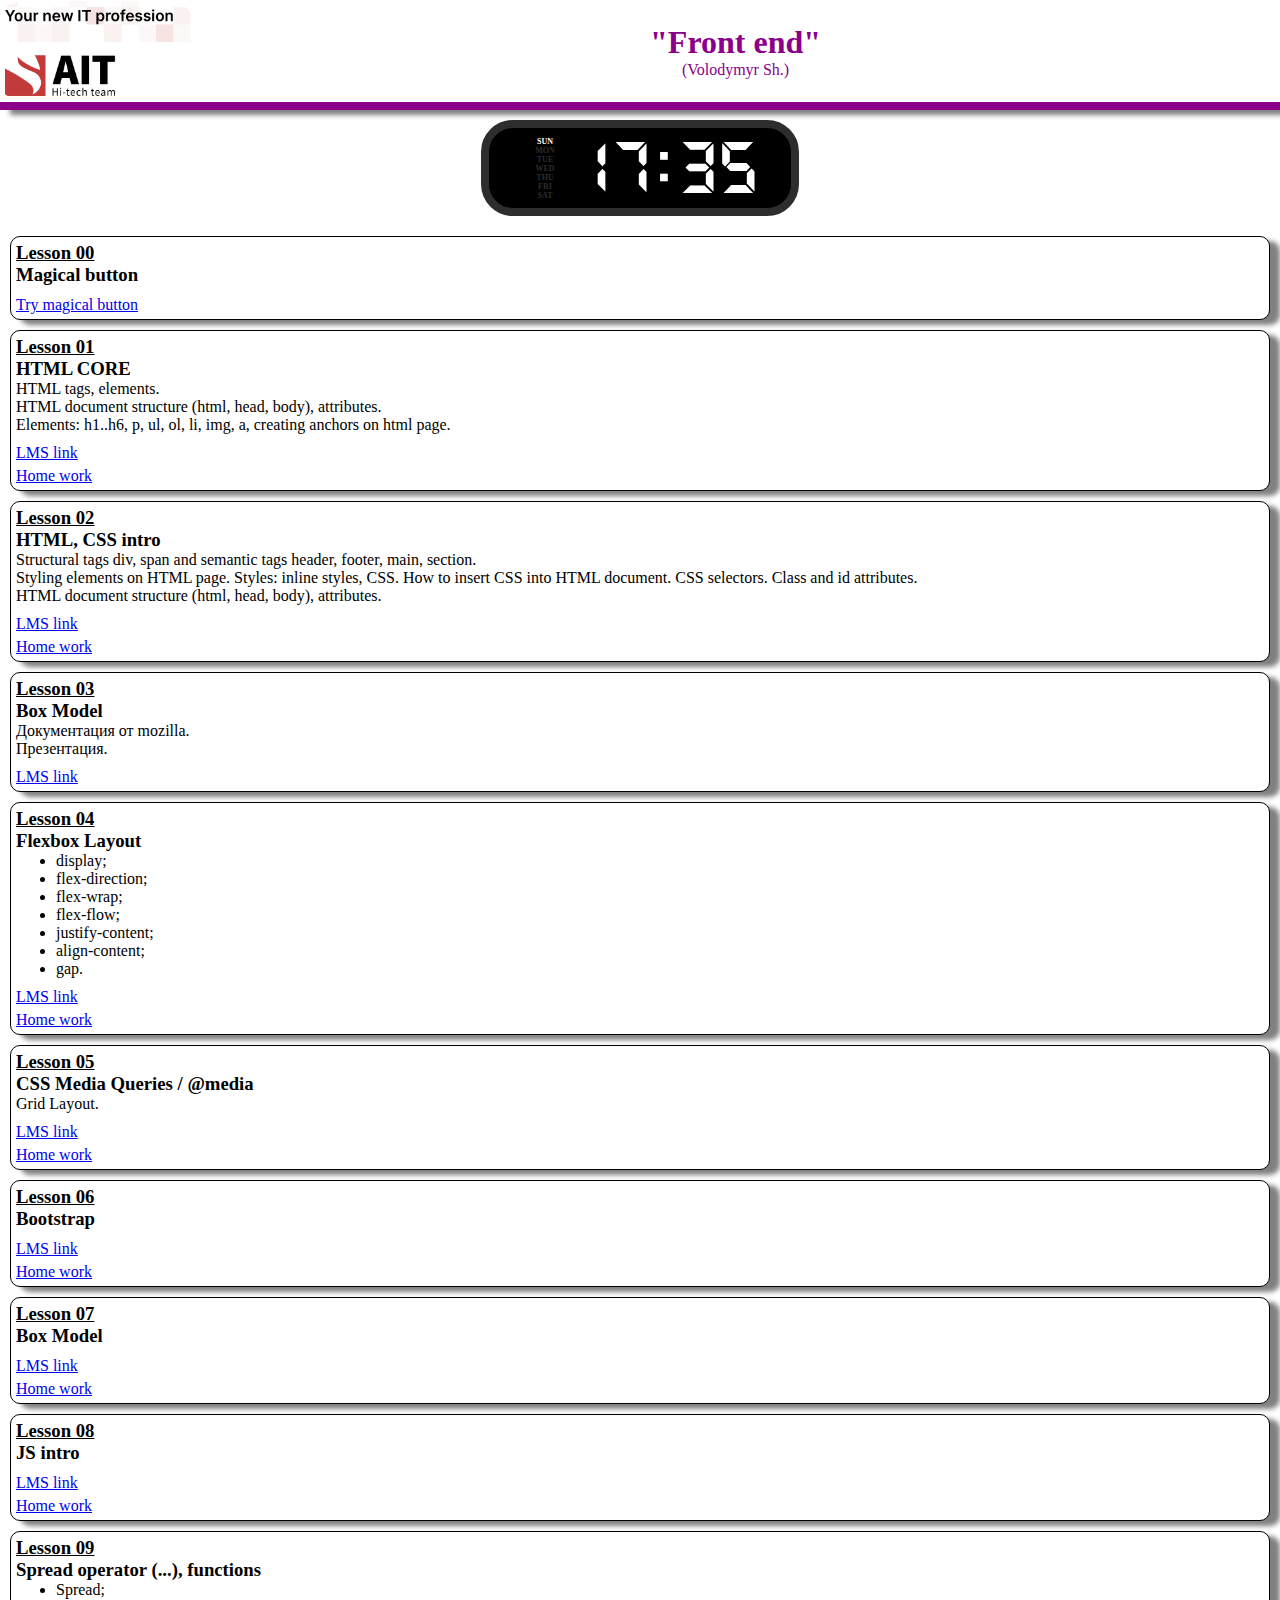
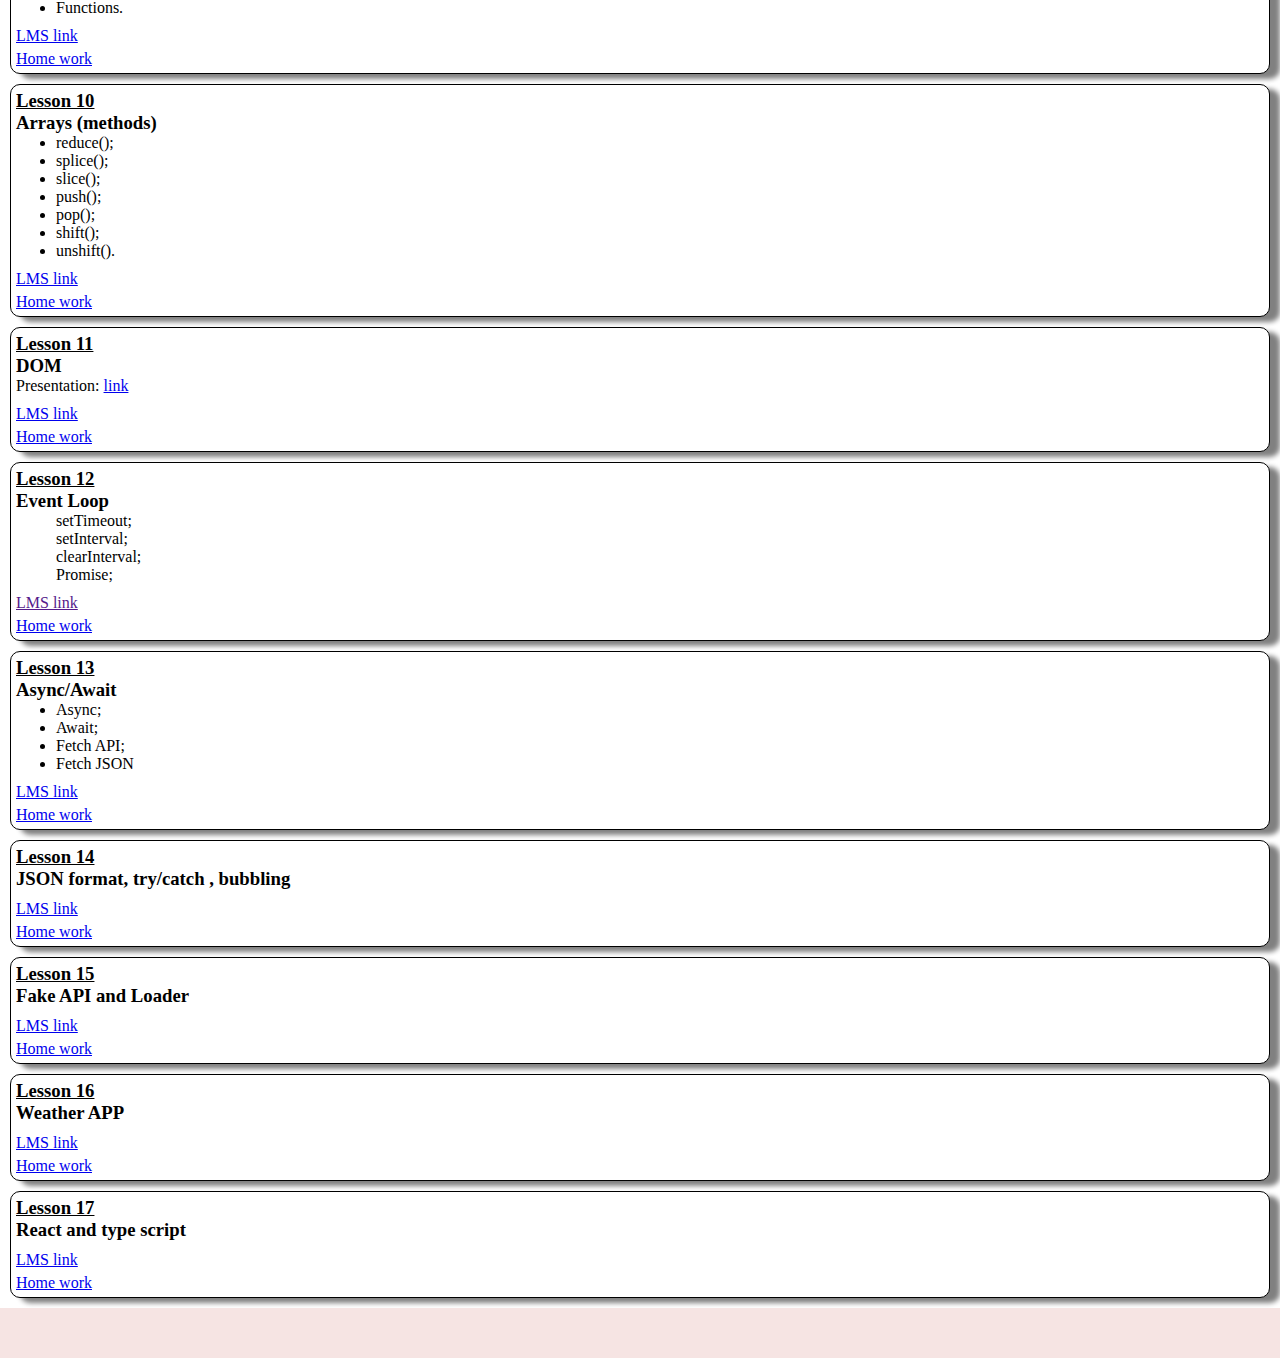
==== commit 007e7908: "add magical button" ====
--- a/index.html
+++ b/index.html
@@ -54,6 +54,28 @@
     <main class="main">
 
       <div class="lesson">
+        <h3 class="label">Lesson 00</h3>
+        <h3 class="title">Magical button</h3>
+        <p class="theory">
+
+        </p>
+
+        <div class="links">
+          <!-- <a
+            href=""
+            target="_blank"
+            class="lms"
+            >LMS link</a
+          > -->
+          <a href="home_work_00/index.html"
+          target="_blank" 
+          class="homeWork">Try magical button</a>
+        </div>
+      </div>
+
+
+
+      <div class="lesson">
         <h3 class="label">Lesson 01</h3>
         <h3 class="title">HTML CORE</h3>
         <p class="theory">
